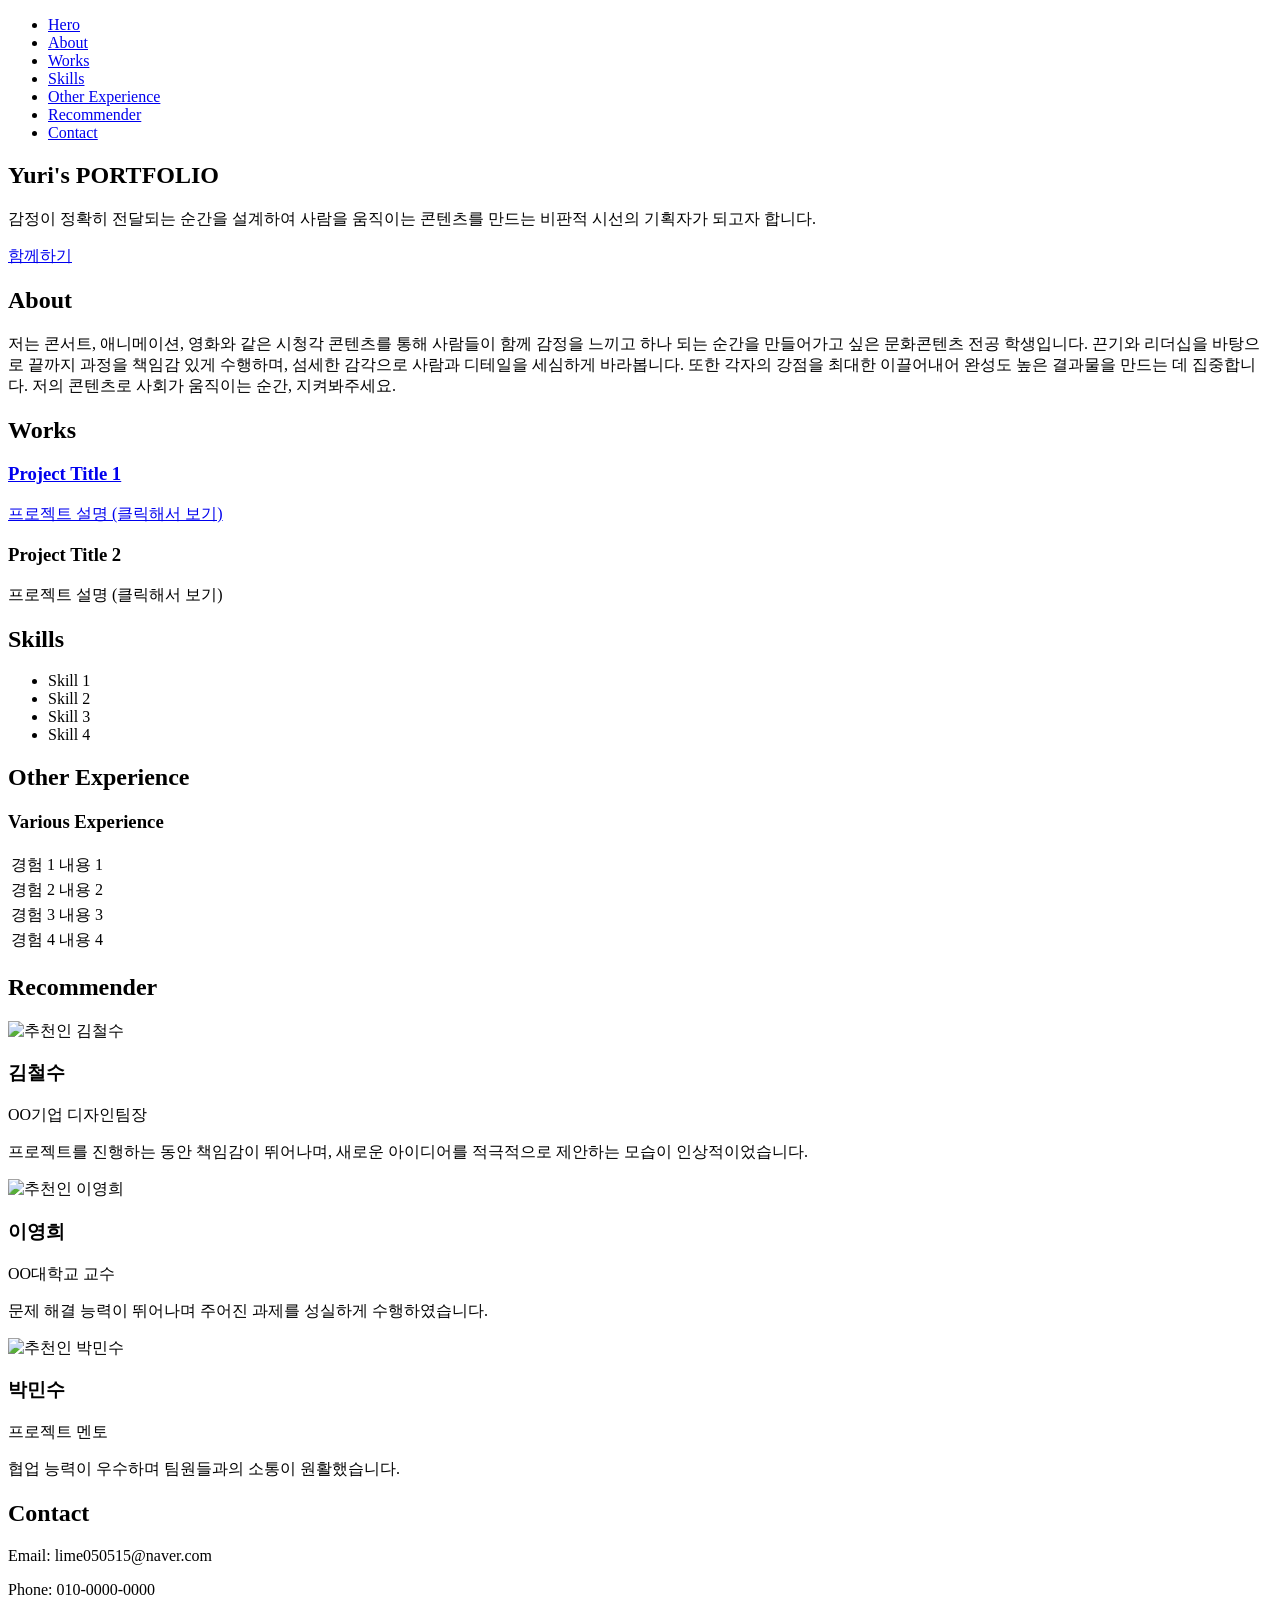
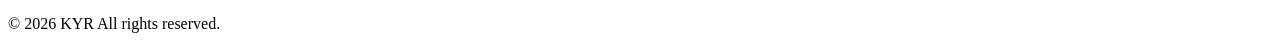
==== index.html @ e07ada84 "포트폴리오 첫 배포" ====
<!DOCTYPE html>
<html lang="ko">
<head>
  <meta charset="UTF-8" />
  <meta name="viewport" content="width=device-width, initial-scale=1.0" />
  <title>Portfolio</title>

  <link rel="stylesheet" href="https://unpkg.com/destyle.css@1.0.5/destyle.css">
  <link href="css/style.css" rel="stylesheet">
  <link href="https://fonts.googleapis.com/css2?family=Edu+AU+VIC+WA+NT+Arrows:wght@400..700&family=Edu+AU+VIC+WA+NT+Guides:wght@400..700&family=Playfair+Display:ital,wght@0,400..900;1,400..900&display=swap" rel="stylesheet">
</head>

<body>

  <!-- Navigation -->
  <header class="header">
    <nav class="nav">
      <ul class="nav-list">
        <li><a href="#hero">Hero</a></li>
        <li><a href="#about">About</a></li>
        <li><a href="#works">Works</a></li>
        <li><a href="#skills">Skills</a></li>
        <li><a href="#experience">Other Experience</a></li>
        <li><a href="#recommender">Recommender</a></li>
        <li><a href="#contact">Contact</a></li>
      </ul>
    </nav>
  </header>

  <!-- Hero Section -->
  <section id="hero" class="section hero-section">
    <div class="hero-content">
      <h1>Yuri's PORTFOLIO</h1>
      <p>감정이 정확히 전달되는 순간을 설계하여 사람을 
        움직이는 콘텐츠를 만드는 비판적 시선의 기획자가 되고자 합니다.</p>
      <a href="#about" class="hero-button">함께하기</a>
    </div>
  </section>

  <!-- About Section -->
  <section id="about" class="section about-section">
    <div class="section-content">
      <h2>About</h2>
      <p>저는 콘서트, 애니메이션, 영화와 같은 시청각 콘텐츠를 통해
        사람들이 함께 감정을 느끼고 하나 되는 순간을 만들어가고 싶은 문화콘텐츠 전공 학생입니다.
        끈기와 리더십을 바탕으로 끝까지 과정을 책임감 있게 수행하며,
        섬세한 감각으로 사람과 디테일을 세심하게 바라봅니다.
        또한 각자의 강점을 최대한 이끌어내어 완성도 높은 결과물을 만드는 데 집중합니다.
        저의 콘텐츠로 사회가 움직이는 순간, 지켜봐주세요.</p>
    </div>
  </section>

  <!-- Works Section -->
  <section id="works" class="section works-section">
    <div class="section-content">
      <h2>Works</h2>

    <a href="project1.html" target="_blank" class="work-link">
      <article class="work-item">
        <h3>Project Title 1</h3>
        <p> 
          프로젝트 설명 (클릭해서 보기)
        </p>
      </article>
    </a>

    <a href="project2.html" target="_blank" class="work-link"></a>
      <article class="work-item">
        <h3>Project Title 2</h3>
        <p> 
          프로젝트 설명 (클릭해서 보기)
        </p>
      </article>
    </a>

    </div>
  </section>

  <!-- Skills Section -->
  <section id="skills" class="section skills-section">
    <div class="section-content">
      <h2>Skills</h2>

      <ul class="skills-list">
        <li>Skill 1</li>
        <li>Skill 2</li>
        <li>Skill 3</li>
        <li>Skill 4</li>
      </ul>

    </div>
  </section>

  <!-- Other Experience Section -->
  <section id="experience" class="section experience-section">
    <div class="section-content">
      <h2>Other Experience</h2>

      <article class="experience-item">
        <h3>Various Experience</h3>
        <table class="experience-table"> 
          <tbody> 
            <tr> 
              <td>경험 1</td> 
              <td>내용 1</td>
            </tr> 
            <tr> 
              <td>경험 2</td> 
              <td>내용 2</td> 
            </tr> 
            <tr> 
              <td>경험 3</td> 
              <td>내용 3</td> 
            </tr> 
            <tr> 
              <td>경험 4</td> 
              <td>내용 4</td> 
            </tr> 
          </tbody> 
        </table>
      </article>

    </div>
  </section>

  <!-- Recommender Section -->
  <section id="recommender" class="section recommender-section">
  <div class="section-content">
    <h2>Recommender</h2>

    <div class="recommend-list">
      <article class="recommend-card">
        <img src="./assets/Gemini_Generated_Image_yfkrvtyfkrvtyfkr.png" alt="추천인 김철수">
        <h3>김철수</h3>
        <span>OO기업 디자인팀장</span>

        <p>
          프로젝트를 진행하는 동안 책임감이 뛰어나며,
          새로운 아이디어를 적극적으로 제안하는 모습이 인상적이었습니다.
        </p>
      </article>

      <article class="recommend-card">
        <img src="./assets/Gemini_Generated_Image_o0sv3ho0sv3ho0sv.png" alt="추천인 이영희">
        <h3>이영희</h3>
        <span>OO대학교 교수</span>

        <p>
          문제 해결 능력이 뛰어나며 주어진 과제를
          성실하게 수행하였습니다.
        </p>
      </article>

      <article class="recommend-card">
        <img src="./assets/ChatGPT Image 2026년 6월 14일 오후 11_38_57.png" alt="추천인 박민수">
        <h3>박민수</h3>
        <span>프로젝트 멘토</span>

        <p>
          협업 능력이 우수하며 팀원들과의 소통이 원활했습니다.
        </p>
      </article>
    </div>
  </div>
</section>

  <!-- Contact Section -->
  <section id="contact" class="section contact-section">
    <div class="section-content">
      <h2>Contact</h2>
      <p>Email: lime050515@naver.com</p>
      <p>Phone: 010-0000-0000</p>
    </div>
  </section>

  <!-- Footer -->
  <footer id="footer" class="footer">
    <div class="footer-content">
      <p>&copy; 2026 KYR All rights reserved.</p>
    </div>
  </footer>

</body>
</html>
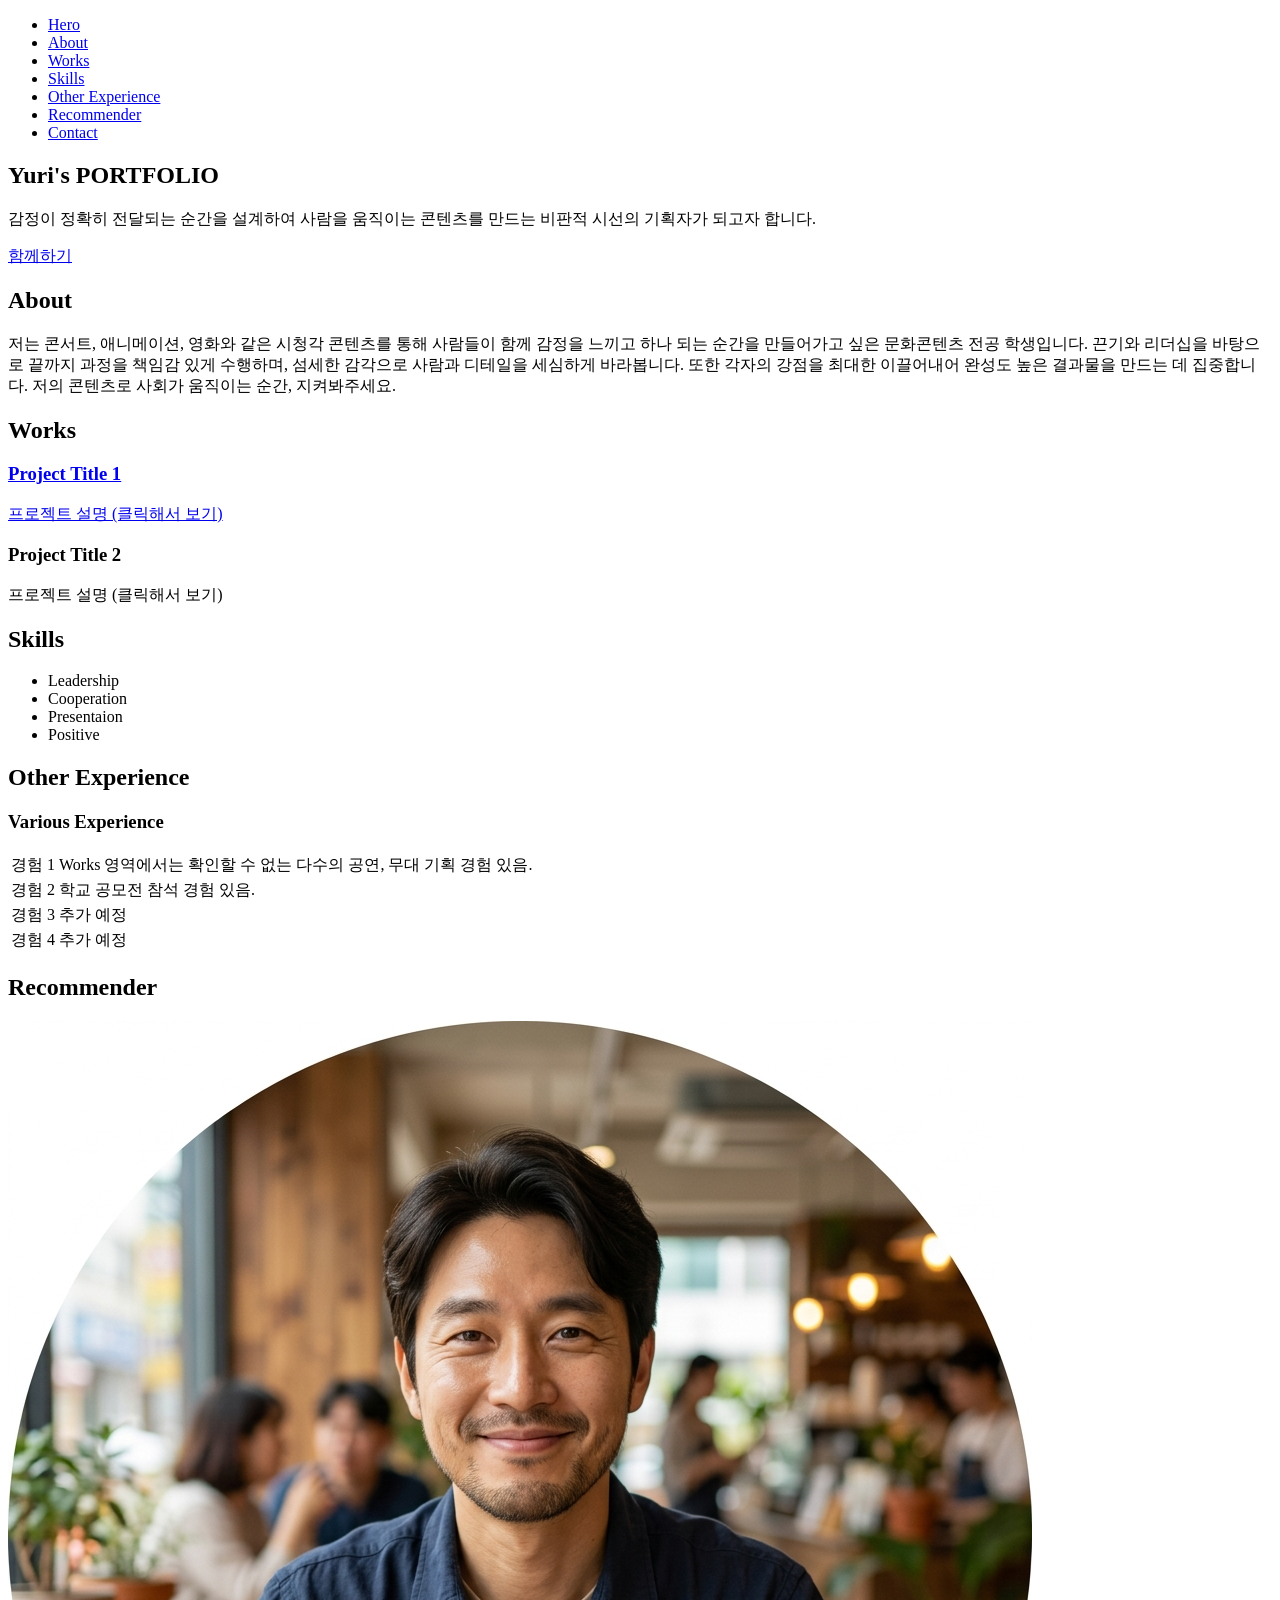
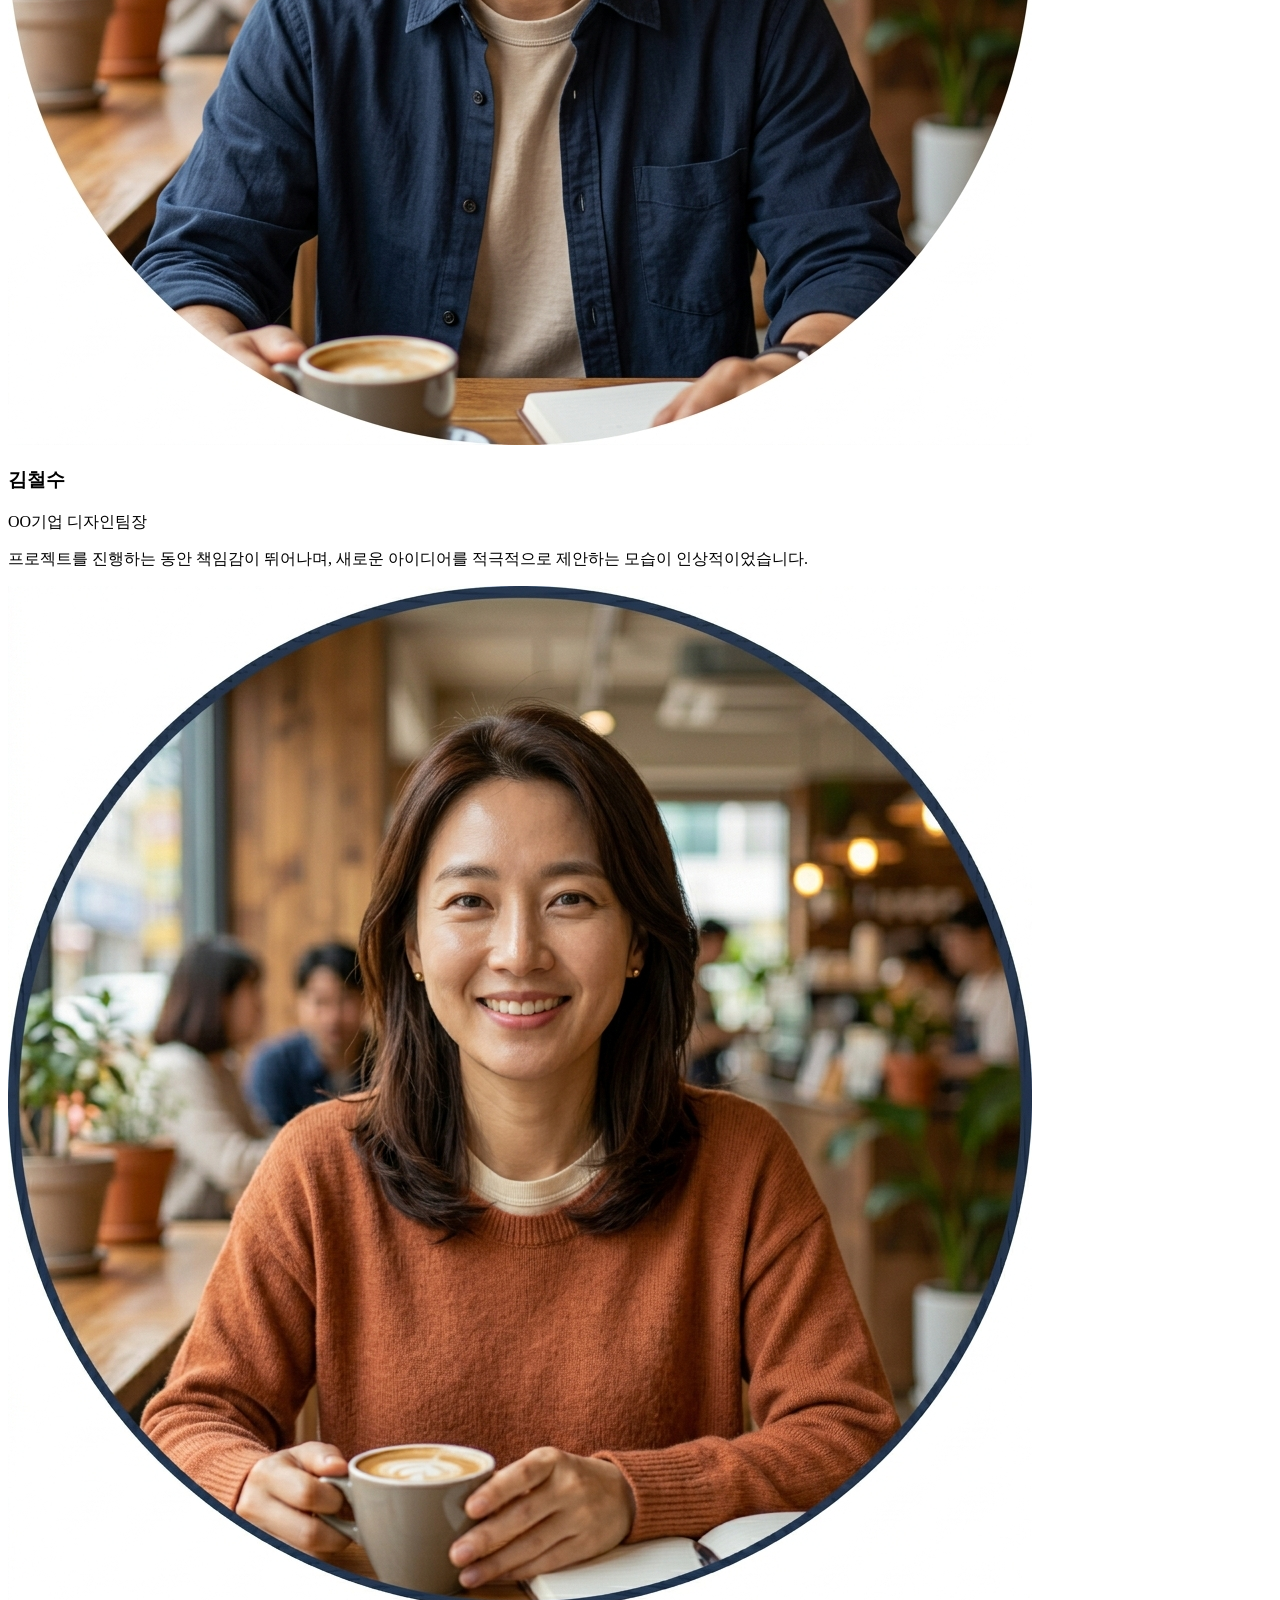
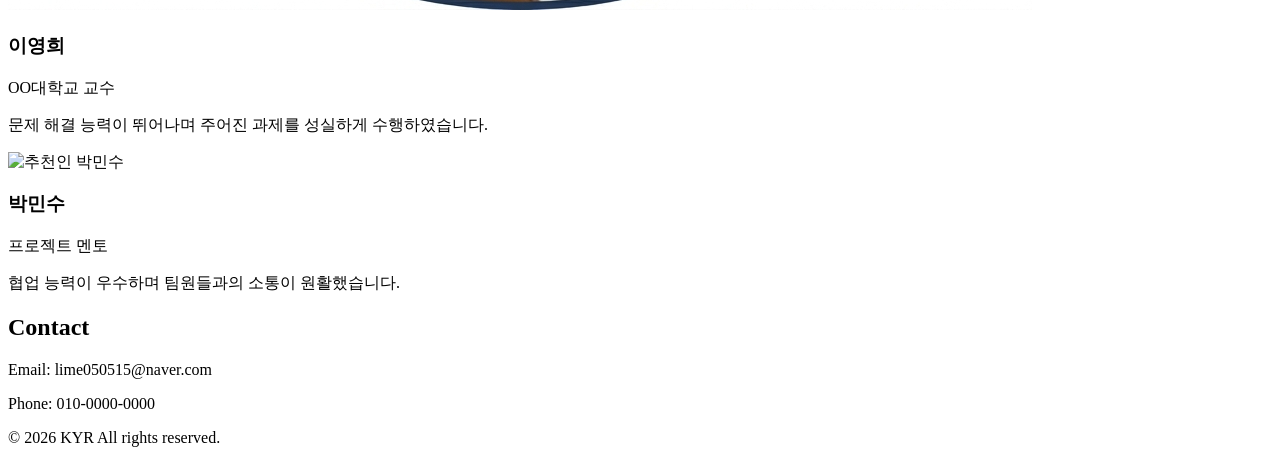
==== commit 38d2b1ea: "Add files via upload" ====
--- a/index.html
+++ b/index.html
@@ -6,7 +6,7 @@
   <title>Portfolio</title>
 
   <link rel="stylesheet" href="https://unpkg.com/destyle.css@1.0.5/destyle.css">
-  <link href="css/style.css" rel="stylesheet">
+  <link href="style.css" rel="stylesheet">
   <link href="https://fonts.googleapis.com/css2?family=Edu+AU+VIC+WA+NT+Arrows:wght@400..700&family=Edu+AU+VIC+WA+NT+Guides:wght@400..700&family=Playfair+Display:ital,wght@0,400..900;1,400..900&display=swap" rel="stylesheet">
 </head>
 
@@ -82,10 +82,10 @@
       <h2>Skills</h2>
 
       <ul class="skills-list">
-        <li>Skill 1</li>
-        <li>Skill 2</li>
-        <li>Skill 3</li>
-        <li>Skill 4</li>
+        <li>Leadership</li>
+        <li>Cooperation</li>
+        <li>Presentaion</li>
+        <li>Positive</li>
       </ul>
 
     </div>
@@ -102,19 +102,19 @@
           <tbody> 
             <tr> 
               <td>경험 1</td> 
-              <td>내용 1</td>
+              <td>Works 영역에서는 확인할 수 없는 다수의 공연, 무대 기획 경험 있음.</td>
             </tr> 
             <tr> 
               <td>경험 2</td> 
-              <td>내용 2</td> 
+              <td>학교 공모전 참석 경험 있음.</td> 
             </tr> 
             <tr> 
               <td>경험 3</td> 
-              <td>내용 3</td> 
+              <td>추가 예정</td> 
             </tr> 
             <tr> 
               <td>경험 4</td> 
-              <td>내용 4</td> 
+              <td>추가 예정</td> 
             </tr> 
           </tbody> 
         </table>
--- a/style.css
+++ b/style.css
@@ -0,0 +1,108 @@
+/* =========================
+   Project Detail Page
+========================= */
+
+.project-page {
+    max-width: 1000px;
+    margin: 0 auto;
+    padding: 120px 5%;
+  }
+  
+  .project-header {
+    margin-bottom: 4rem;
+  }
+  
+  .project-category {
+    display: inline-block;
+    padding: 0.5rem 1rem;
+    background: var(--color-secondary);
+    color: white;
+    border-radius: 999px;
+    font-size: 0.85rem;
+  }
+  
+  .project-title {
+    margin-top: 1rem;
+    font-size: 3rem;
+    color: var(--color-primary);
+  }
+  
+  .project-date {
+    margin-top: 0.5rem;
+    color: var(--color-text-sub);
+  }
+  
+  .project-grid {
+    display: grid;
+    grid-template-columns:
+      repeat(auto-fit, minmax(300px, 1fr));
+    gap: 2rem;
+  }
+  
+  .project-card {
+    background: white;
+    border-left: 6px solid var(--color-secondary);
+    border-radius: var(--radius-lg);
+    padding: 2rem;
+  
+    box-shadow:
+      0 8px 24px rgba(85,107,93,0.08);
+  
+    transition:
+      transform 0.3s ease,
+      box-shadow 0.3s ease;
+  }
+  
+  .project-card:hover {
+    transform: translateY(-6px);
+  
+    box-shadow:
+      0 12px 30px rgba(85,107,93,0.15);
+  }
+  
+  .project-card h3 {
+    margin-bottom: 1rem;
+    color: var(--color-secondary);
+  }
+  
+  .project-card p,
+  .project-card li {
+    color: var(--color-text-sub);
+    line-height: 1.8;
+  }
+  
+  .project-card ul {
+    padding-left: 1.2rem;
+  }
+  
+  .back-button {
+    display: inline-block;
+  
+    margin-top: 3rem;
+    padding: 0.8rem 1.8rem;
+  
+    background: var(--color-secondary);
+    color: white;
+  
+    text-decoration: none;
+    border-radius: var(--radius);
+  
+    transition:
+      background-color 0.3s ease;
+  }
+  
+  .back-button:hover {
+    background: var(--color-primary);
+  }
+  
+  @media (max-width: 480px) {
+  
+    .project-title {
+      font-size: 2rem;
+    }
+  
+    .project-page {
+      padding: 100px 8%;
+    }
+  
+  }
